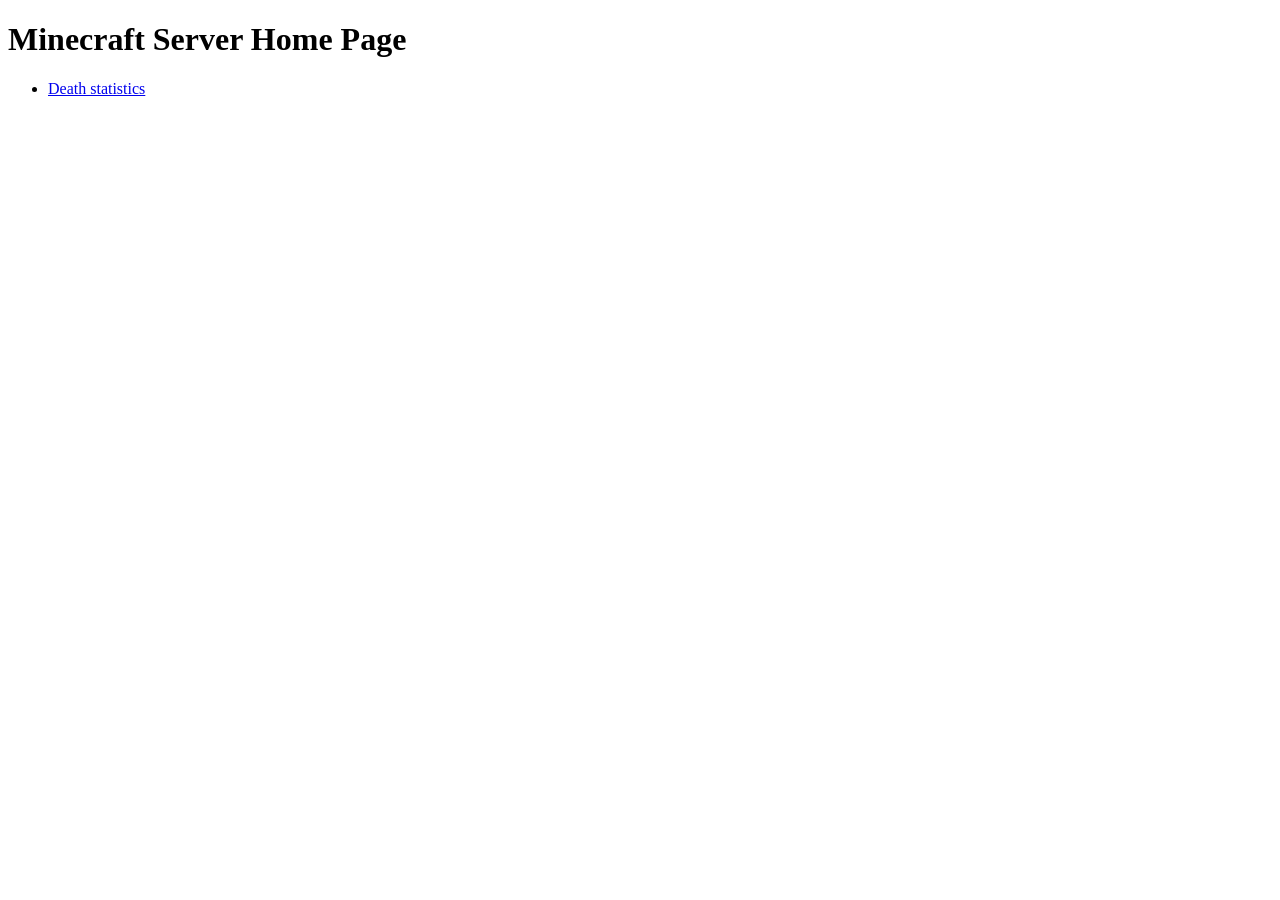
==== templates/index.html @ 7d923da5 "Add death stats" ====
<!DOCTYPE html>
<html>
  <head>
    <title>Minecraft</title>
  </head>
  <body>
    <h1>Minecraft Server Home Page</h1>
    <ul>
      <li><a href="/deaths">Death statistics</a></li>
    </ul>
  </body>
</html>
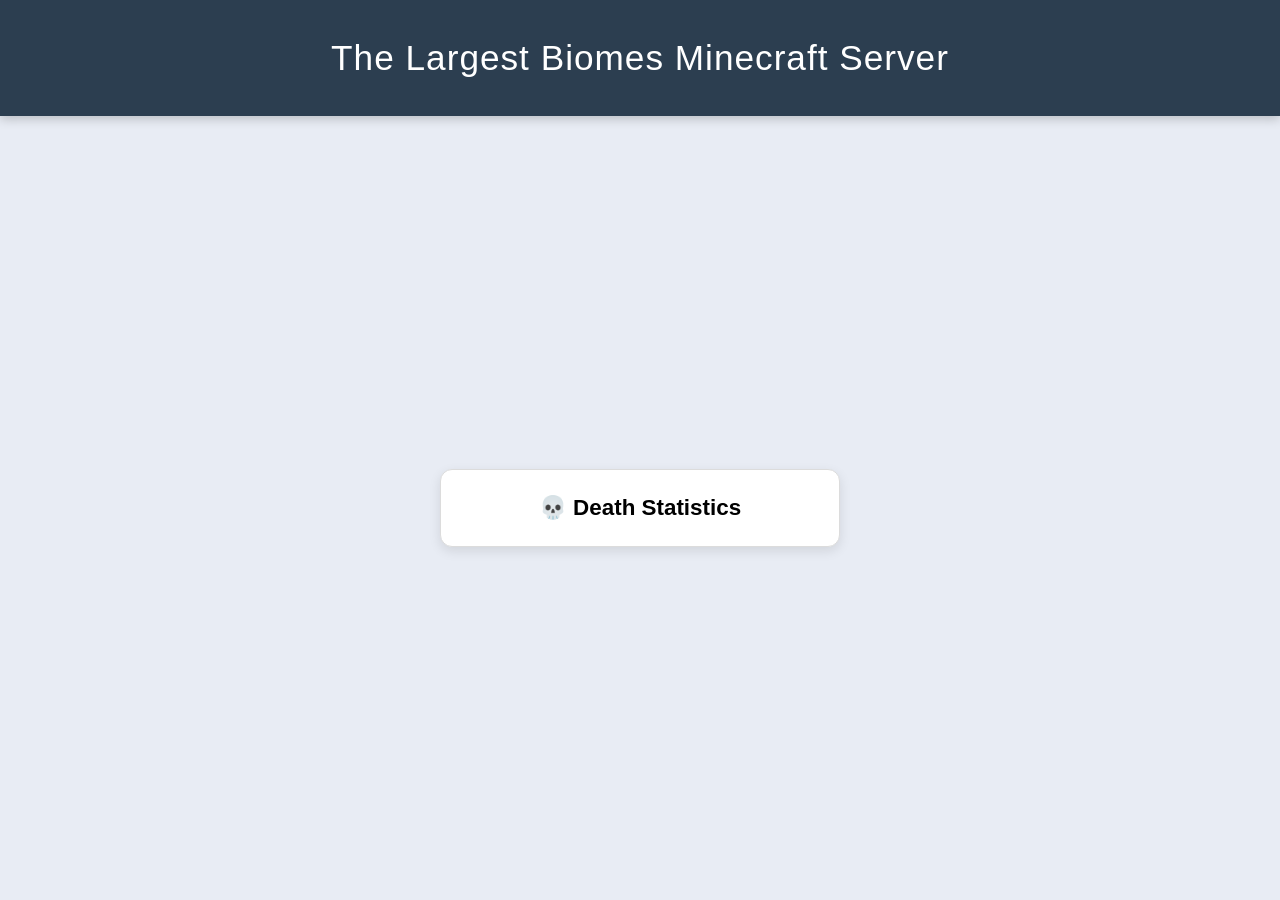
==== commit 15beafb6: "Improve frontpage" ====
--- a/templates/index.html
+++ b/templates/index.html
@@ -1,13 +1,99 @@
 <!DOCTYPE html>
-<html>
-  <head>
-    <title>Minecraft</title>
-  </head>
-  <body>
-    <h1>Minecraft Server Home Page</h1>
-    <ul>
-      <li><a href="/deaths">Death statistics</a></li>
-    </ul>
-  </body>
+<html lang="en">
+<head>
+    <meta charset="UTF-8">
+    <meta name="viewport" content="width=device-width, initial-scale=1.0">
+    <title>The Largest Biomes Minecraft Server</title>
+
+    <style>
+        /* General Reset and Font */
+        body {
+            font-family: 'Segoe UI', Tahoma, Geneva, Verdana, sans-serif; /* A slightly more refined modern font */
+            margin: 0;
+            padding: 0;
+            background-color: #e8ecf4; /* A cooler, modern light blue/gray background */
+            color: #333;
+            line-height: 1.6;
+            display: flex; /* Use flexbox to center content vertically and horizontally */
+            flex-direction: column;
+            min-height: 100vh;
+        }
+
+        /* Header Styling */
+        header {
+            background-color: #2c3e50; /* Darker, modern navy blue */
+            color: white;
+            padding: 30px 20px;
+            text-align: center;
+            box-shadow: 0 3px 10px rgba(0, 0, 0, 0.2);
+        }
+
+        header h1 {
+            margin: 0;
+            font-size: 2.2em;
+            letter-spacing: 1px;
+            font-weight: 300; /* Lighter font weight for a modern look */
+        }
+
+        /* Main Content and List Centering */
+        main {
+            flex-grow: 1; /* Allows main content to fill the space */
+            display: flex;
+            justify-content: center; /* Center horizontally */
+            align-items: center; /* Center vertically */
+            padding: 40px 20px;
+        }
+
+        /* List Styling (The Centerpiece) */
+        .link-list {
+            list-style: none;
+            padding: 0;
+            display: flex;
+            flex-direction: column;
+            gap: 20px; /* Space between list items */
+            width: 100%;
+            max-width: 400px; /* Control the width of the link blocks */
+        }
+
+        .link-list li {
+            background-color: #ffffff; /* White card background */
+            border: 1px solid #dcdcdc;
+            border-radius: 12px;
+            box-shadow: 0 4px 12px rgba(0, 0, 0, 0.1); /* Soft shadow for lift */
+            transition: transform 0.3s ease, box-shadow 0.3s ease;
+        }
+
+        .link-list li:hover {
+            transform: translateY(-5px); /* Lift up on hover */
+            box-shadow: 0 8px 16px rgba(0, 0, 0, 0.15);
+        }
+
+        .link-list li a {
+            display: block; /* Make the whole block clickable */
+            text-decoration: none;
+            color: black; /* A bright, appealing link color */
+            font-size: 1.4em;
+            font-weight: 600;
+            padding: 20px;
+            text-align: center;
+        }
+
+        .link-list li a:visited {
+            color: black /* Slightly muted visited link color */
+        }
+    </style>
+</head>
+<body>
+
+    <header>
+        <h1>The Largest Biomes Minecraft Server</h1>
+    </header>
+
+    <main>
+        <ul class="link-list">
+            <li><a href="/deaths">💀 Death Statistics</a></li>
+        </ul>
+    </main>
+
+</body>
 </html>
-
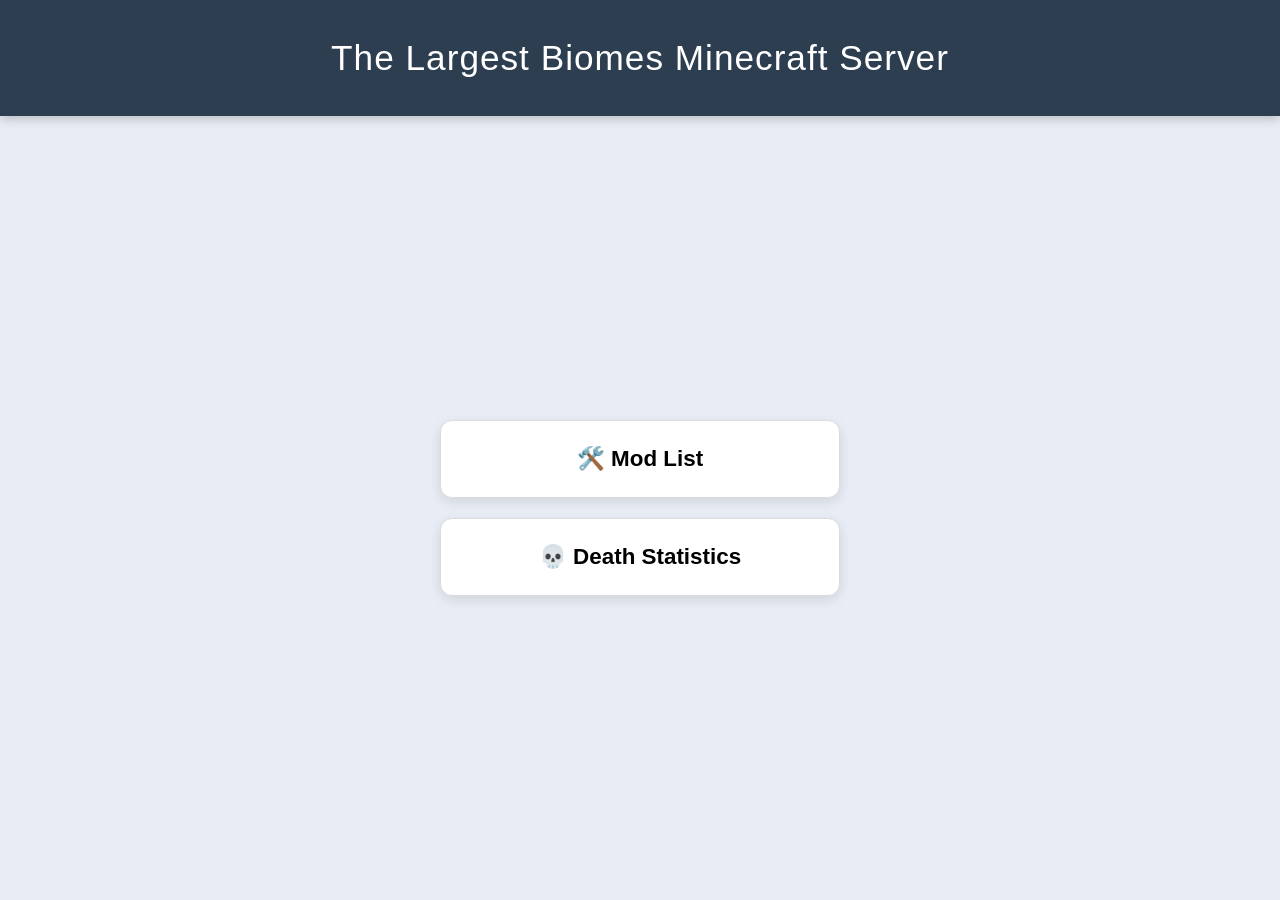
==== commit d10c6906: "Add modlist page" ====
--- a/templates/index.html
+++ b/templates/index.html
@@ -91,6 +91,7 @@
 
     <main>
         <ul class="link-list">
+            <li><a href="/mods">🛠️ Mod List</a></li>
             <li><a href="/deaths">💀 Death Statistics</a></li>
         </ul>
     </main>
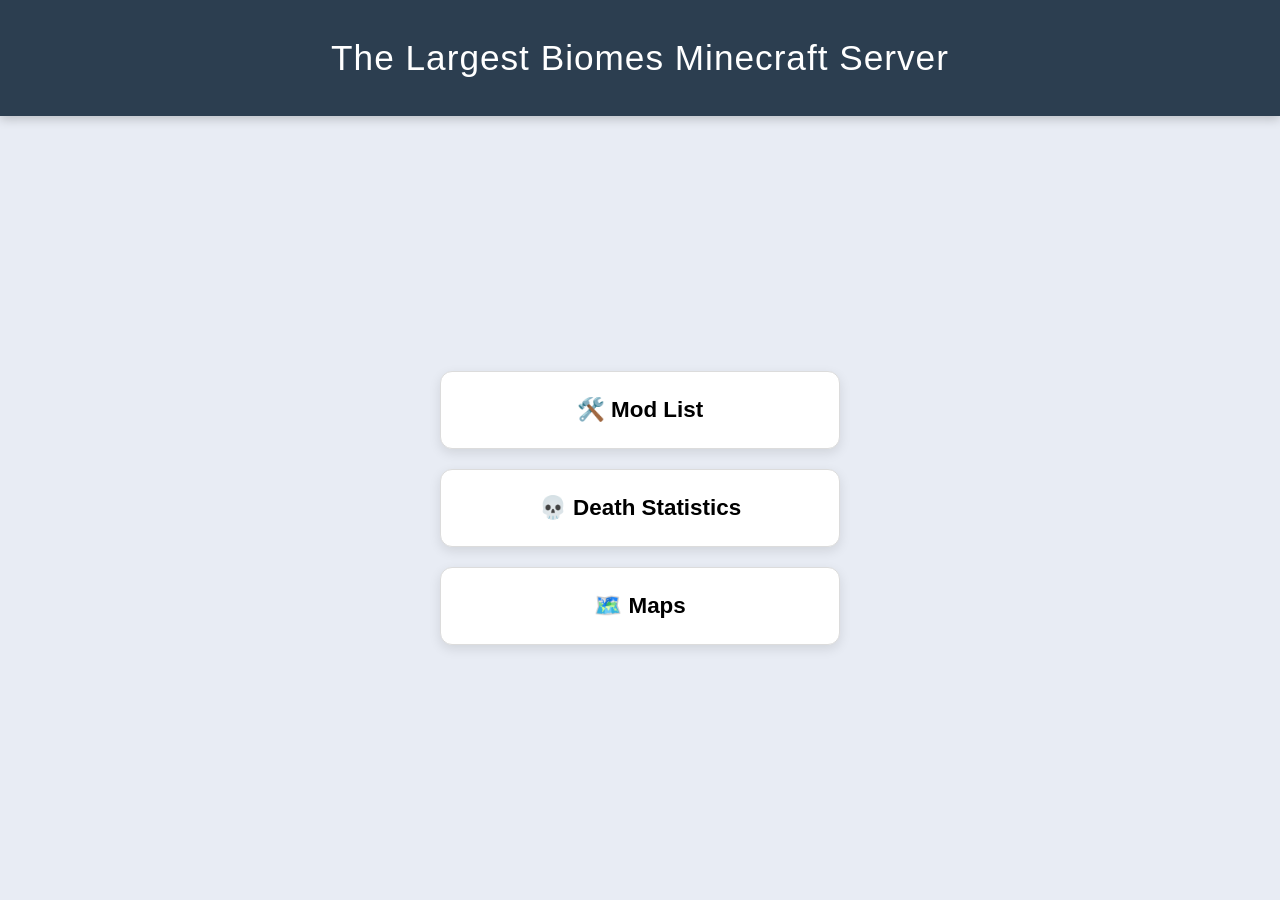
==== commit affbf268: "Add neoforge version and public maps" ====
--- a/templates/index.html
+++ b/templates/index.html
@@ -93,6 +93,7 @@
         <ul class="link-list">
             <li><a href="/mods">🛠️ Mod List</a></li>
             <li><a href="/deaths">💀 Death Statistics</a></li>
+            <li><a href="/maps">🗺️ Maps</a></li>
         </ul>
     </main>
 
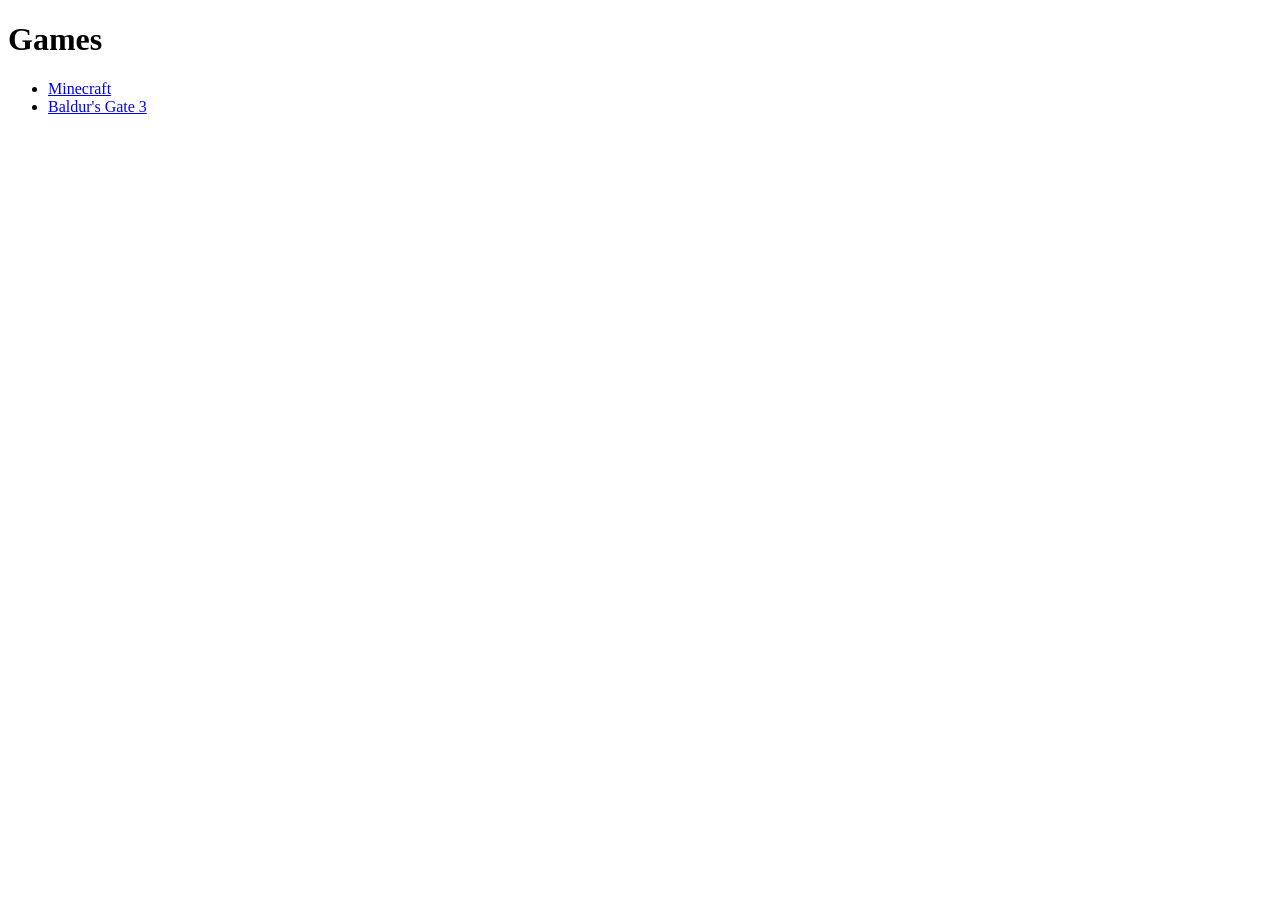
==== commit 7f0b8374: "Add bg3" ====
--- a/templates/index.html
+++ b/templates/index.html
@@ -1,101 +1,15 @@
 <!DOCTYPE html>
-<html lang="en">
-<head>
-    <meta charset="UTF-8">
-    <meta name="viewport" content="width=device-width, initial-scale=1.0">
-    <title>The Largest Biomes Minecraft Server</title>
+<html>
+  <head>
+    <title>Mendess Gaming</title>
+  </head>
+  <body>
+    <h1>Games</h1>
+    <ul>
+      <li><a href="./games/minecraft/">Minecraft</a></li>
+      <li><a href="./games/bg3/">Baldur's Gate 3</a></li>
+    </ul>
 
-    <style>
-        /* General Reset and Font */
-        body {
-            font-family: 'Segoe UI', Tahoma, Geneva, Verdana, sans-serif; /* A slightly more refined modern font */
-            margin: 0;
-            padding: 0;
-            background-color: #e8ecf4; /* A cooler, modern light blue/gray background */
-            color: #333;
-            line-height: 1.6;
-            display: flex; /* Use flexbox to center content vertically and horizontally */
-            flex-direction: column;
-            min-height: 100vh;
-        }
+  </body>
+</html>
 
-        /* Header Styling */
-        header {
-            background-color: #2c3e50; /* Darker, modern navy blue */
-            color: white;
-            padding: 30px 20px;
-            text-align: center;
-            box-shadow: 0 3px 10px rgba(0, 0, 0, 0.2);
-        }
-
-        header h1 {
-            margin: 0;
-            font-size: 2.2em;
-            letter-spacing: 1px;
-            font-weight: 300; /* Lighter font weight for a modern look */
-        }
-
-        /* Main Content and List Centering */
-        main {
-            flex-grow: 1; /* Allows main content to fill the space */
-            display: flex;
-            justify-content: center; /* Center horizontally */
-            align-items: center; /* Center vertically */
-            padding: 40px 20px;
-        }
-
-        /* List Styling (The Centerpiece) */
-        .link-list {
-            list-style: none;
-            padding: 0;
-            display: flex;
-            flex-direction: column;
-            gap: 20px; /* Space between list items */
-            width: 100%;
-            max-width: 400px; /* Control the width of the link blocks */
-        }
-
-        .link-list li {
-            background-color: #ffffff; /* White card background */
-            border: 1px solid #dcdcdc;
-            border-radius: 12px;
-            box-shadow: 0 4px 12px rgba(0, 0, 0, 0.1); /* Soft shadow for lift */
-            transition: transform 0.3s ease, box-shadow 0.3s ease;
-        }
-
-        .link-list li:hover {
-            transform: translateY(-5px); /* Lift up on hover */
-            box-shadow: 0 8px 16px rgba(0, 0, 0, 0.15);
-        }
-
-        .link-list li a {
-            display: block; /* Make the whole block clickable */
-            text-decoration: none;
-            color: black; /* A bright, appealing link color */
-            font-size: 1.4em;
-            font-weight: 600;
-            padding: 20px;
-            text-align: center;
-        }
-
-        .link-list li a:visited {
-            color: black /* Slightly muted visited link color */
-        }
-    </style>
-</head>
-<body>
-
-    <header>
-        <h1>The Largest Biomes Minecraft Server</h1>
-    </header>
-
-    <main>
-        <ul class="link-list">
-            <li><a href="/mods">🛠️ Mod List</a></li>
-            <li><a href="/deaths">💀 Death Statistics</a></li>
-            <li><a href="/maps">🗺️ Maps</a></li>
-        </ul>
-    </main>
-
-</body>
-</html>
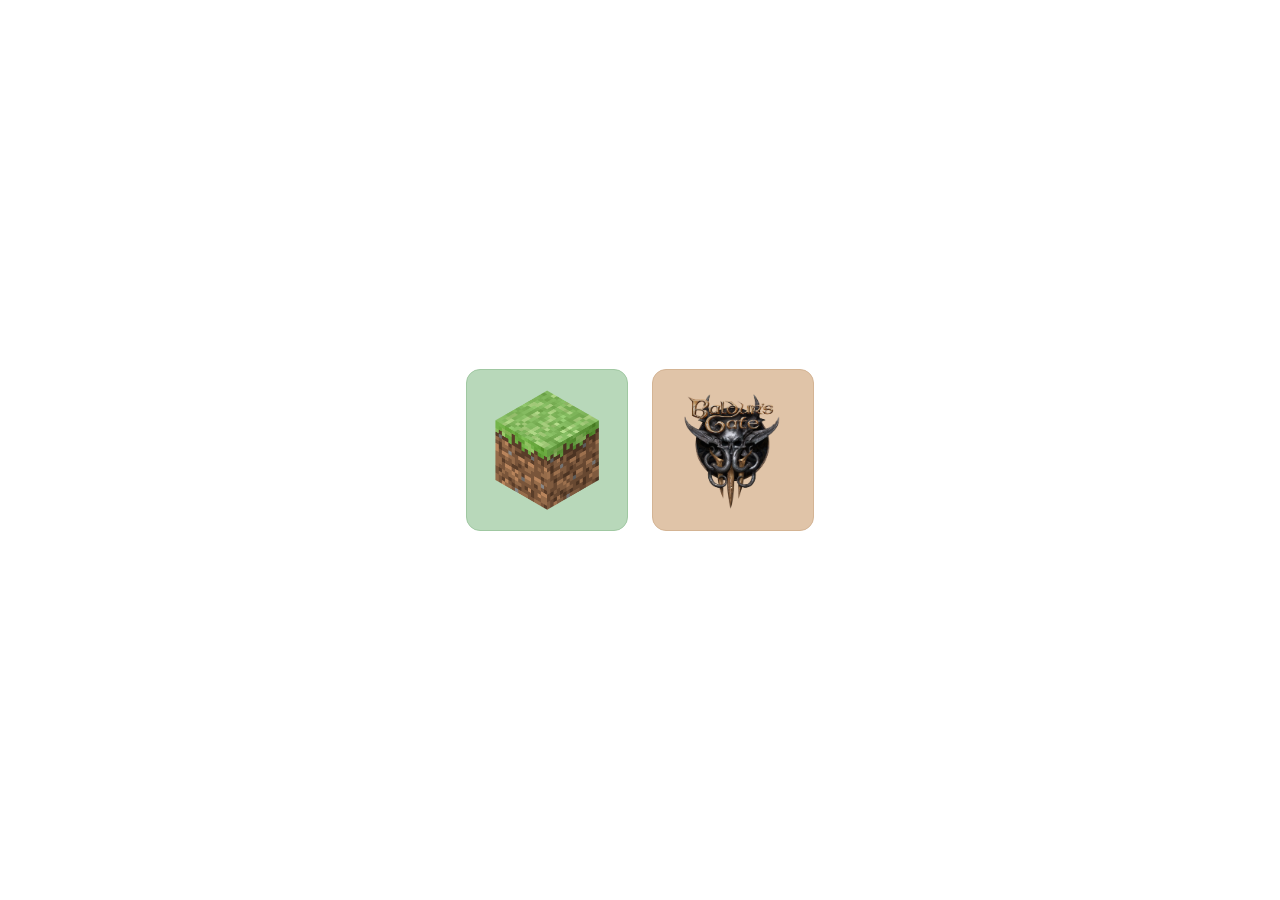
==== commit dafb06fc: "Make more pretty" ====
--- a/templates/index.html
+++ b/templates/index.html
@@ -1,15 +1,56 @@
 <!DOCTYPE html>
-<html>
-  <head>
+<html lang="en">
+<head>
+    <meta charset="UTF-8">
+    <meta name="viewport" content="width=device-width, initial-scale=1.0">
+    <link rel="icon" href="/favicon.ico" type="image/x-icon">
     <title>Mendess Gaming</title>
-  </head>
-  <body>
-    <h1>Games</h1>
+    <style>
+        body {
+            margin: 0;
+            min-height: 100vh;
+            display: flex;
+            align-items: center;
+            justify-content: center;
+            background: url('https://mendess.xyz/api/v1/walls/small/hercules.png') center/cover no-repeat fixed;
+        }
+
+        ul {
+            list-style: none;
+            padding: 0;
+            display: flex;
+            gap: 24px;
+        }
+
+        li {
+            border-radius: 14px;
+        }
+
+        li:nth-child(1) { background: #b8d8ba; border: 1px solid #a0c8a2; }
+        li:nth-child(1):hover { background: #a8ccaa; }
+        li:nth-child(2) { background: #e0c4a8; border: 1px solid #d4b494; }
+        li:nth-child(2):hover { background: #d6b89c; }
+
+        a {
+            display: flex;
+            align-items: center;
+            justify-content: center;
+            width: 120px;
+            height: 120px;
+            padding: 20px;
+        }
+
+        a img {
+            width: 100%;
+            height: 100%;
+            object-fit: contain;
+        }
+    </style>
+</head>
+<body>
     <ul>
-      <li><a href="./games/minecraft/">Minecraft</a></li>
-      <li><a href="./games/bg3/">Baldur's Gate 3</a></li>
+        <li><a href="./games/minecraft/"><img src="/assets/mc-logo.png" alt="Minecraft"></a></li>
+        <li><a href="./games/bg3/"><img src="/assets/bg3-logo.png" alt="Baldur's Gate 3"></a></li>
     </ul>
-
-  </body>
+</body>
 </html>
-
